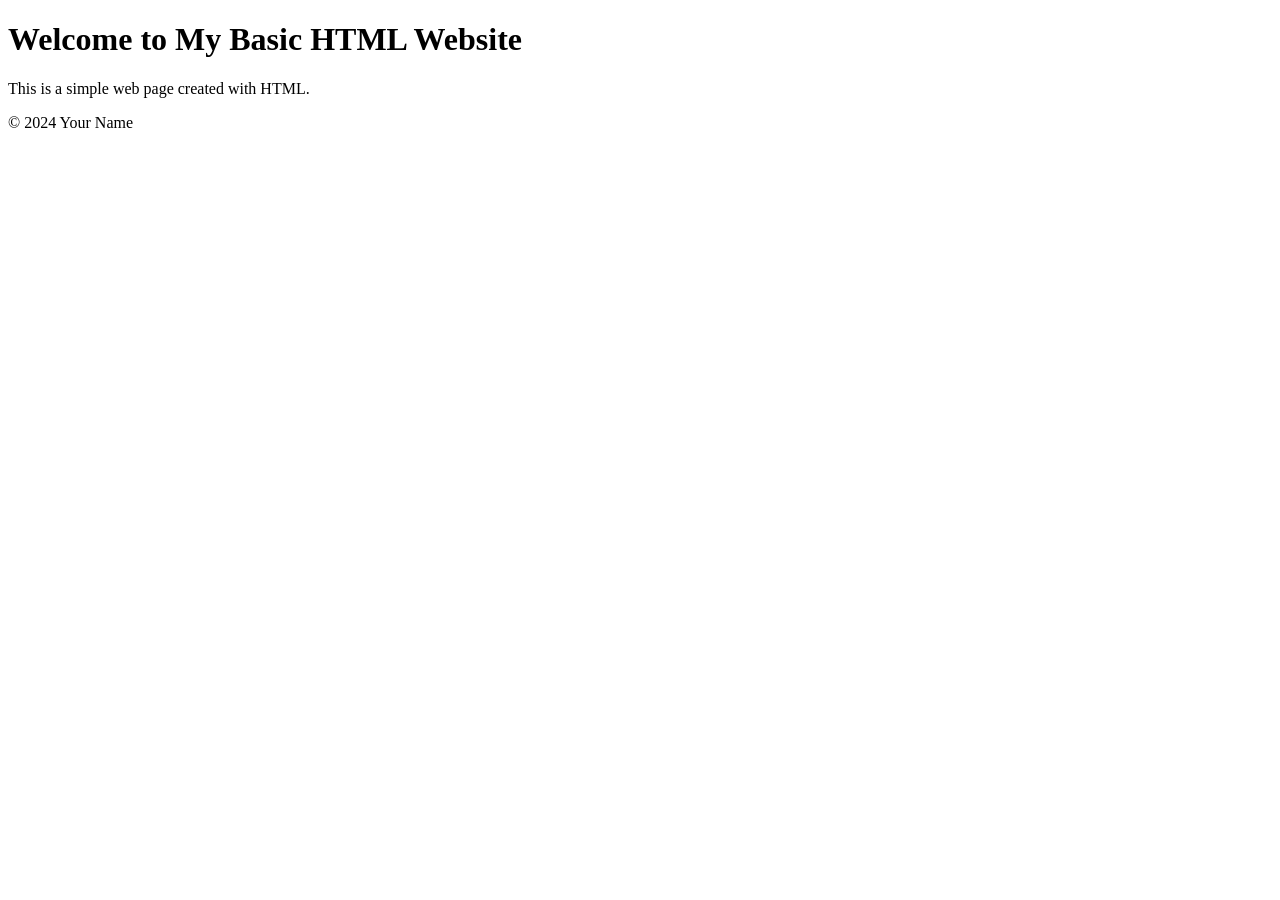
==== server/templates/index.html @ aed356d9 "erste versuche" ====
<!DOCTYPE html>
<html lang="en">
<head>
    <meta charset="UTF-8">
    <title>Basic HTML Website</title>
    <meta name="viewport" content="width=device-width, initial-scale=1.0">
</head>
<body>
    <header>
        <h1>Welcome to My Basic HTML Website</h1>
    </header>
    <main>
        <p>This is a simple web page created with HTML.</p>
    </main>
    <footer>
        <p>&copy; 2024 Your Name</p>
    </footer>
</body>
</html>
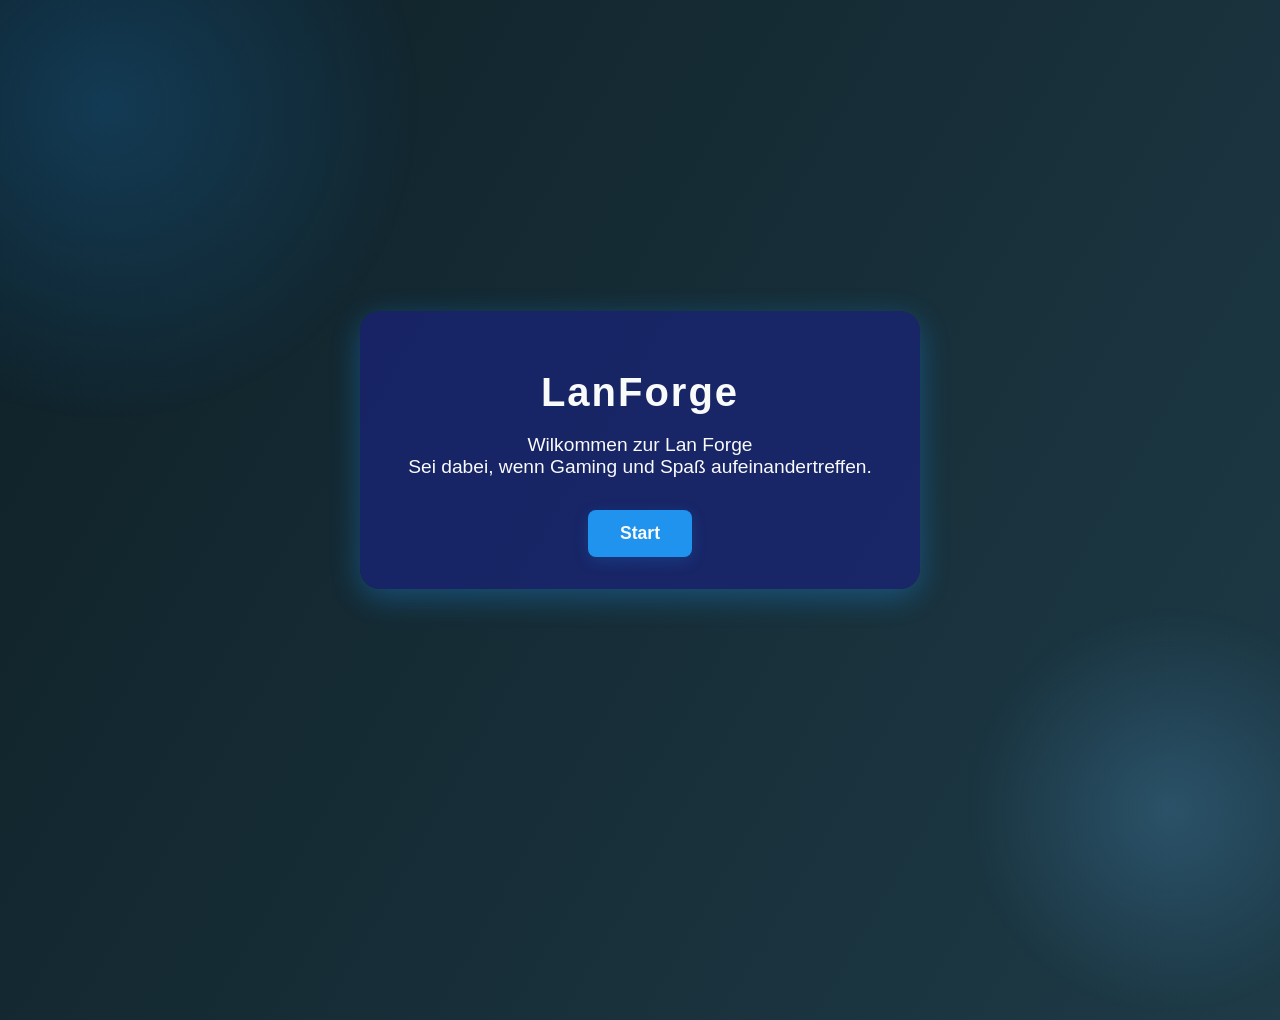
==== commit 0cdc6628: "weitere versuche" ====
--- a/server/templates/index.html
+++ b/server/templates/index.html
@@ -1,19 +1,108 @@
 <!DOCTYPE html>
-<html lang="en">
+<html lang="de">
 <head>
     <meta charset="UTF-8">
-    <title>Basic HTML Website</title>
     <meta name="viewport" content="width=device-width, initial-scale=1.0">
+    <title>LAN Party</title>
+    <style>
+    body {
+        margin: 0;
+        padding: 0;
+        font-family: 'Segoe UI', Arial, Helvetica, sans-serif;
+        background: linear-gradient(120deg, #0f2027 0%, #2c5364 50%, #2196f3 100%);
+        color: #fff;
+        min-height: 100vh;
+        display: flex;
+        flex-direction: column;
+        align-items: center;
+        justify-content: center;
+        opacity: 0.98;
+        background-size: 400% 400%;
+        animation: moveBg 16s ease-in-out infinite;
+        position: relative;
+        overflow: hidden;
+    }
+    @keyframes moveBg {
+        0% {background-position: 0% 50%;}
+        50% {background-position: 100% 50%;}
+        100% {background-position: 0% 50%;}
+    }
+    body::before, body::after {
+        content: '';
+        position: absolute;
+        border-radius: 50%;
+        opacity: 0.22;
+        pointer-events: none;
+        z-index: 0;
+    }
+    body::before {
+        width: 650px;
+        height: 650px;
+        background: radial-gradient(circle, #2196f3 0%, transparent 70%);
+        top: -220px;
+        left: -220px;
+        animation: float1 18s linear infinite alternate;
+    }
+    body::after {
+        width: 420px;
+        height: 420px;
+        background: radial-gradient(circle, #64b5f6 0%, transparent 70%);
+        bottom: -120px;
+        right: -100px;
+        animation: float2 22s linear infinite alternate;
+    }
+    @keyframes float1 {
+        0% {transform: translateY(0);}
+        100% {transform: translateY(60px);}
+    }
+    @keyframes float2 {
+        0% {transform: translateY(0);}
+        100% {transform: translateY(-40px);}
+    }
+    .container {
+        position: relative;
+        z-index: 1;
+        background: rgba(26, 35, 126, 0.7);
+        border-radius: 20px;
+        padding: 2rem 3rem;
+        box-shadow: 0 8px 32px 0 rgba(33, 150, 243, 0.37);
+        text-align: center;
+        backdrop-filter: blur(6px);
+    }
+    h1 {
+        font-size: 2.5rem;
+        font-weight: 700;
+        letter-spacing: 2px;
+        margin-bottom: 1rem;
+    }
+    p {
+        font-size: 1.2rem;
+        margin-bottom: 2rem;
+    }
+    .btn {
+        background: #2196f3;
+        color: #fff;
+        border: none;
+        border-radius: 8px;
+        padding: 0.8rem 2rem;
+        font-size: 1.1rem;
+        font-weight: 600;
+        cursor: pointer;
+        box-shadow: 0 4px 16px rgba(33,150,243,0.2);
+        transition: background 0.2s, transform 0.2s;
+    }
+    .btn:hover {
+        background: #1769aa;
+        transform: translateY(-2px) scale(1.04);
+    }
+    </style>
 </head>
 <body>
-    <header>
-        <h1>Welcome to My Basic HTML Website</h1>
-    </header>
-    <main>
-        <p>This is a simple web page created with HTML.</p>
-    </main>
-    <footer>
-        <p>&copy; 2024 Your Name</p>
-    </footer>
+    <div class="container">
+        <h1>LanForge</h1>
+        <p>Wilkommen zur Lan Forge<br>
+            Sei dabei, wenn Gaming und Spaß aufeinandertreffen.</p>
+        <button class="btn">Start</button>
+    </div>
 </body>
 </html>
